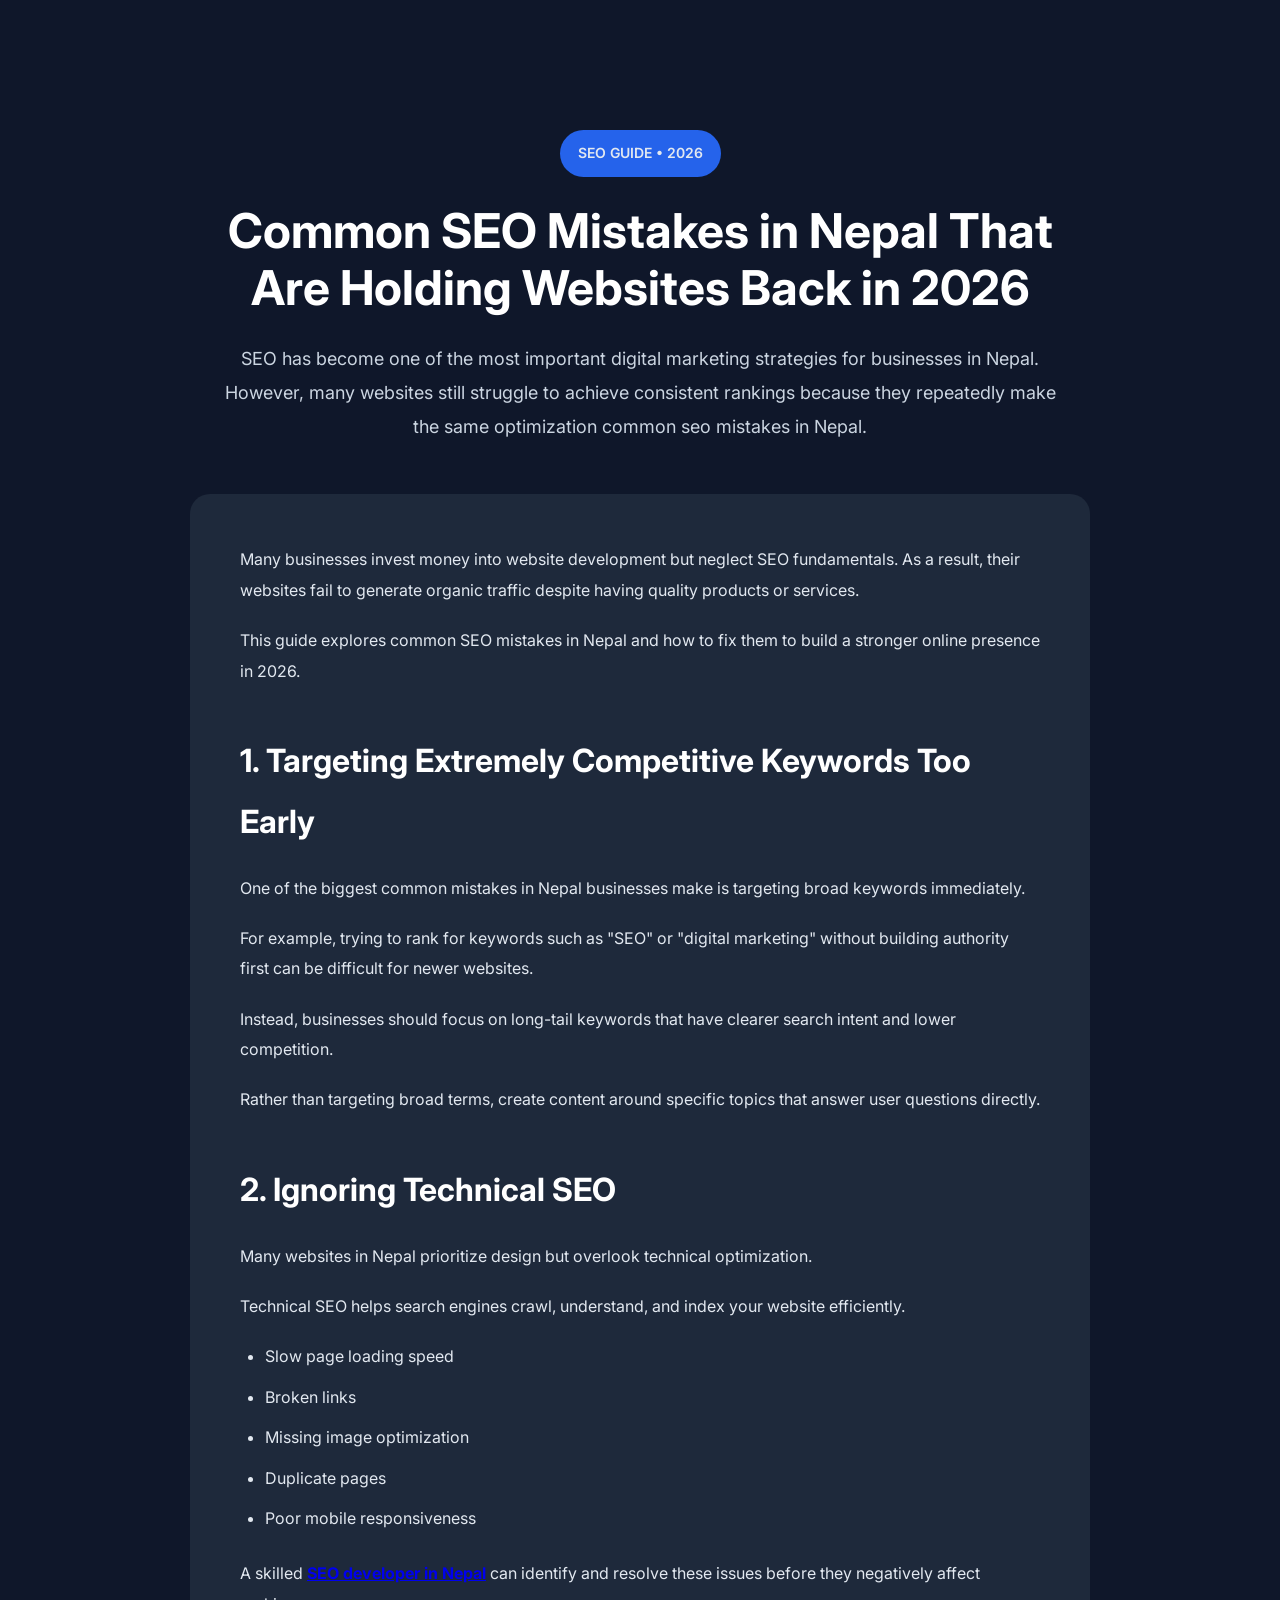
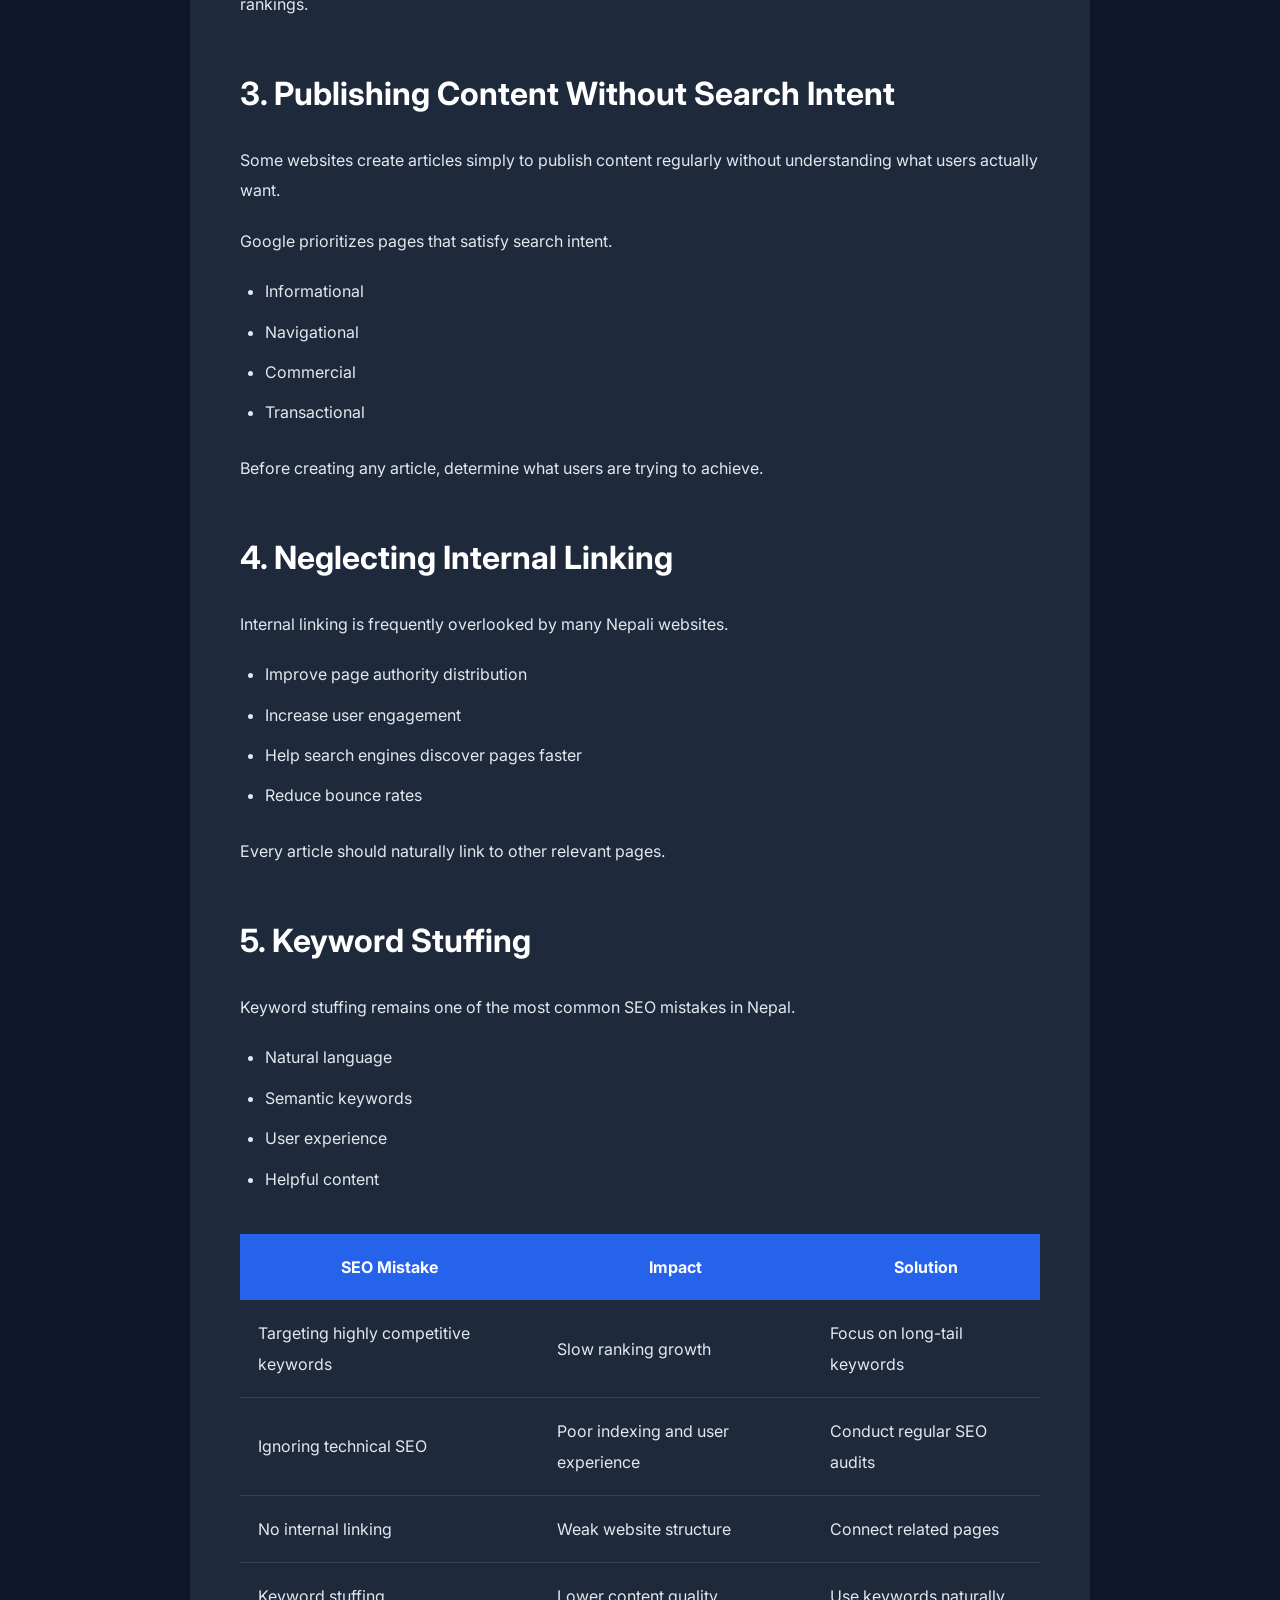
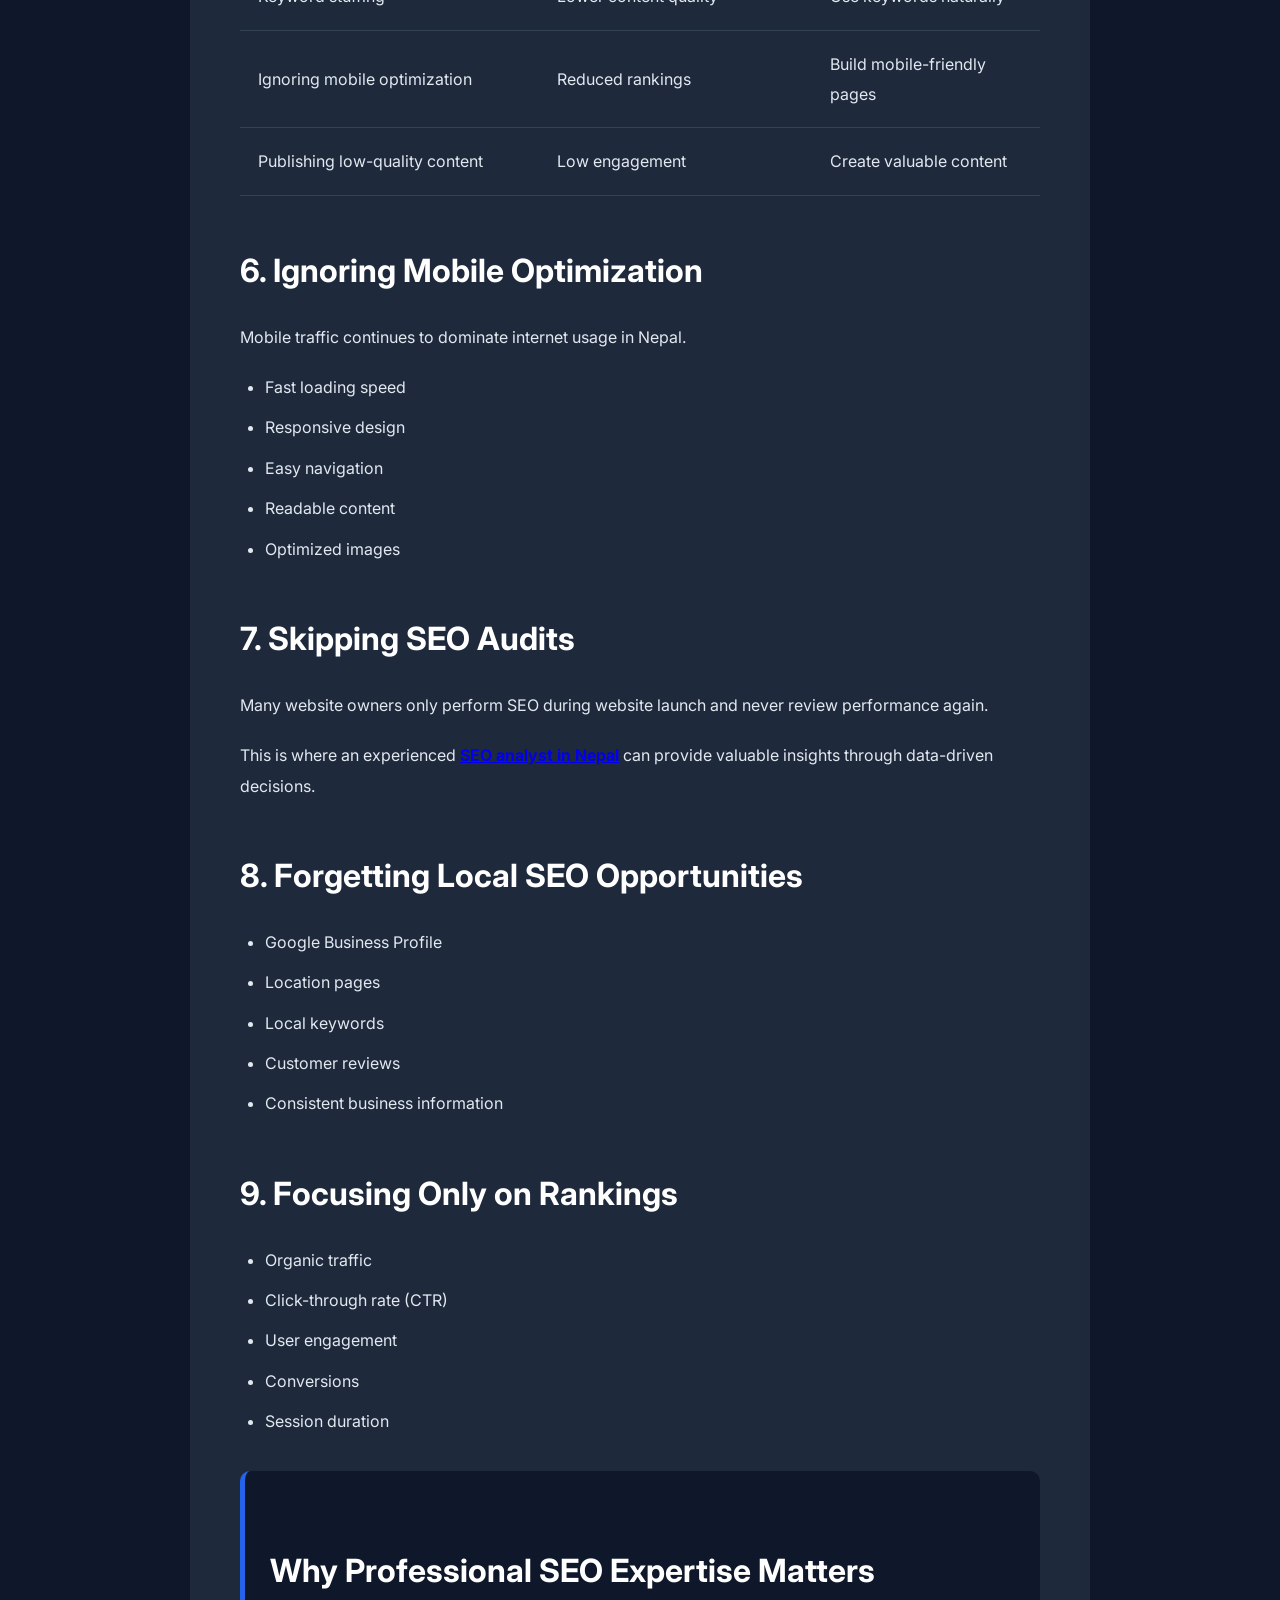
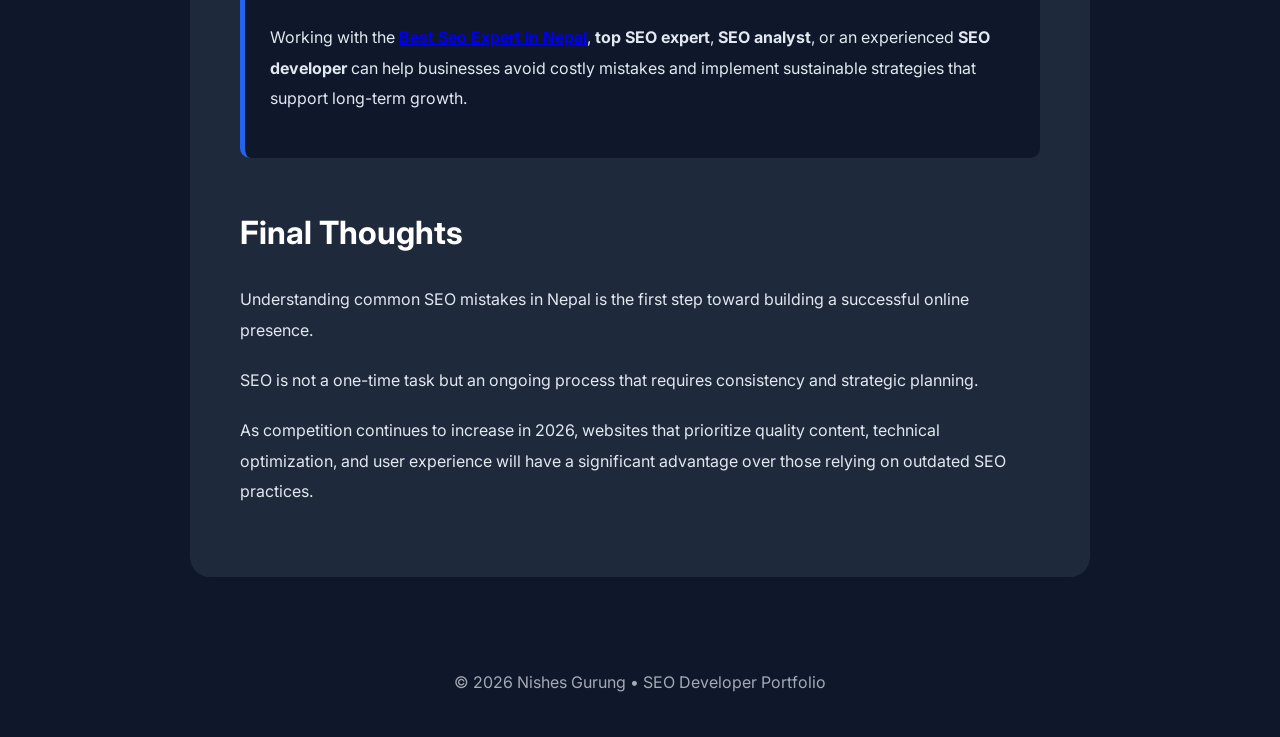
==== blog/index.html @ ce0e00e8 "new Changes" ====
<!DOCTYPE html>
<html lang="en">

<head>

    <meta charset="UTF-8">

    <meta name="viewport" content="width=device-width, initial-scale=1.0">

    <title>Common SEO Mistakes in Nepal | Nishes Gurung</title>

    <meta name="description"
        content="Learn the common SEO mistakes in Nepal and discover practical solutions to improve website rankings in 2026.">

    <link rel="preconnect" href="https://fonts.googleapis.com">

    <link rel="preconnect" href="https://fonts.gstatic.com" crossorigin>

    <link href="https://fonts.googleapis.com/css2?family=Inter:wght@300;400;500;600;700;800&display=swap"
        rel="stylesheet">
    <link rel="stylesheet" href="blog.css">


</head>

<body>

    <div class="container">

        <div class="blog-header">

            <div class="badge">

                SEO GUIDE • 2026

            </div>

            <h1>

                Common SEO Mistakes in Nepal That Are Holding Websites Back in 2026

            </h1>

            <p class="intro">

                SEO has become one of the most important digital marketing strategies for businesses in Nepal. However,
                many websites still struggle to achieve consistent rankings because they repeatedly make the same
                optimization common seo mistakes in Nepal.

            </p>

        </div>

        <div class="article">

            <p>

                Many businesses invest money into website development but neglect SEO fundamentals. As a result, their
                websites fail to generate organic traffic despite having quality products or services.

            </p>

            <p>

                This guide explores common SEO mistakes in Nepal and how to fix them to build a stronger online presence
                in 2026.

            </p>

            <h2>1. Targeting Extremely Competitive Keywords Too Early</h2>

            <p>

                One of the biggest common mistakes in Nepal businesses make is targeting broad keywords immediately.

            </p>

            <p>

                For example, trying to rank for keywords such as "SEO" or "digital marketing" without building authority
                first can be difficult for newer websites.

            </p>

            <p>

                Instead, businesses should focus on long-tail keywords that have clearer search intent and lower
                competition.

            </p>

            <p>

                Rather than targeting broad terms, create content around specific topics that answer user questions
                directly.

            </p>

            <h2>2. Ignoring Technical SEO</h2>

            <p>

                Many websites in Nepal prioritize design but overlook technical optimization.

            </p>

            <p>

                Technical SEO helps search engines crawl, understand, and index your website efficiently.

            </p>

            <ul>

                <li>Slow page loading speed</li>

                <li>Broken links</li>

                <li>Missing image optimization</li>

                <li>Duplicate pages</li>

                <li>Poor mobile responsiveness</li>

            </ul>

            <p>

                A skilled <strong><a href="https://grgnishes.com.np/">SEO developer in Nepal</a></strong> can identify and resolve these issues before they negatively
                affect rankings.

            </p>

            <h2>3. Publishing Content Without Search Intent</h2>

            <p>

                Some websites create articles simply to publish content regularly without understanding what users
                actually want.

            </p>

            <p>

                Google prioritizes pages that satisfy search intent.

            </p>

            <ul>

                <li>Informational</li>

                <li>Navigational</li>

                <li>Commercial</li>

                <li>Transactional</li>

            </ul>

            <p>

                Before creating any article, determine what users are trying to achieve.

            </p>

            <h2>4. Neglecting Internal Linking</h2>

            <p>

                Internal linking is frequently overlooked by many Nepali websites.

            </p>

            <ul>

                <li>Improve page authority distribution</li>

                <li>Increase user engagement</li>

                <li>Help search engines discover pages faster</li>

                <li>Reduce bounce rates</li>

            </ul>

            <p>

                Every article should naturally link to other relevant pages.

            </p>

            <h2>5. Keyword Stuffing</h2>

            <p>

                Keyword stuffing remains one of the most common SEO mistakes in Nepal.

            </p>

            <ul>

                <li>Natural language</li>

                <li>Semantic keywords</li>

                <li>User experience</li>

                <li>Helpful content</li>

            </ul>

            <div class="table-container">

                <table>

                    <thead>

                        <tr>

                            <th>SEO Mistake</th>

                            <th>Impact</th>

                            <th>Solution</th>

                        </tr>

                    </thead>

                    <tbody>

                        <tr>

                            <td>Targeting highly competitive keywords</td>

                            <td>Slow ranking growth</td>

                            <td>Focus on long-tail keywords</td>

                        </tr>

                        <tr>

                            <td>Ignoring technical SEO</td>

                            <td>Poor indexing and user experience</td>

                            <td>Conduct regular SEO audits</td>

                        </tr>

                        <tr>

                            <td>No internal linking</td>

                            <td>Weak website structure</td>

                            <td>Connect related pages</td>

                        </tr>

                        <tr>

                            <td>Keyword stuffing</td>

                            <td>Lower content quality</td>

                            <td>Use keywords naturally</td>

                        </tr>

                        <tr>

                            <td>Ignoring mobile optimization</td>

                            <td>Reduced rankings</td>

                            <td>Build mobile-friendly pages</td>

                        </tr>

                        <tr>

                            <td>Publishing low-quality content</td>

                            <td>Low engagement</td>

                            <td>Create valuable content</td>

                        </tr>

                    </tbody>

                </table>

            </div>

            <h2>6. Ignoring Mobile Optimization</h2>

            <p>

                Mobile traffic continues to dominate internet usage in Nepal.

            </p>

            <ul>

                <li>Fast loading speed</li>

                <li>Responsive design</li>

                <li>Easy navigation</li>

                <li>Readable content</li>

                <li>Optimized images</li>

            </ul>

            <h2>7. Skipping SEO Audits</h2>

            <p>

                Many website owners only perform SEO during website launch and never review performance again.

            </p>

            <p>

                This is where an experienced <strong><a href="https://grgnishes.com.np/">SEO analyst in Nepal</a></strong> can provide valuable insights through
                data-driven decisions.

            </p>

            <h2>8. Forgetting Local SEO Opportunities</h2>

            <ul>

                <li>Google Business Profile</li>

                <li>Location pages</li>

                <li>Local keywords</li>

                <li>Customer reviews</li>

                <li>Consistent business information</li>

            </ul>

            <h2>9. Focusing Only on Rankings</h2>

            <ul>

                <li>Organic traffic</li>

                <li>Click-through rate (CTR)</li>

                <li>User engagement</li>

                <li>Conversions</li>

                <li>Session duration</li>

            </ul>

            <div class="highlight">

                <h2>Why Professional SEO Expertise Matters</h2>

                <p>

                    Working with the <strong><a href="https://grgnishes.com.np/">Best Seo Expert in Nepal</a></strong>, <strong>top SEO expert</strong>, <strong>SEO
                        analyst</strong>, or an experienced <strong>SEO developer</strong> can help businesses avoid
                    costly mistakes and implement sustainable strategies that support long-term growth.

                </p>

            </div>

            <h2>Final Thoughts</h2>

            <p>

                Understanding common SEO mistakes in Nepal is the first step toward building a successful online
                presence.

            </p>

            <p>

                SEO is not a one-time task but an ongoing process that requires consistency and strategic planning.

            </p>

            <p>

                As competition continues to increase in 2026, websites that prioritize quality content, technical
                optimization, and user experience will have a significant advantage over those relying on outdated SEO
                practices.

            </p>

        </div>

    </div>

    <footer>

        © 2026 Nishes Gurung • SEO Developer Portfolio

    </footer>

</body>

</html>
---- blog/blog.css ----
*{
margin:0;
padding:0;
box-sizing:border-box;
}

body{

font-family:'Inter',sans-serif;

background:#0f172a;

color:#e2e8f0;

line-height:1.9;
}

.container{

max-width:950px;

margin:auto;

padding:50px 25px;
}

.blog-header{

text-align:center;

padding:80px 0 50px;
}

.badge{

display:inline-block;

background:#2563eb;

padding:10px 18px;

border-radius:30px;

font-size:14px;

font-weight:600;

margin-bottom:25px;
}

h1{

font-size:48px;

line-height:1.2;

margin-bottom:25px;

color:#fff;
}

.intro{

font-size:18px;

color:#cbd5e1;

max-width:850px;

margin:auto;
}

.article{

background:#1e293b;

padding:50px;

border-radius:20px;
}

h2{

margin-top:45px;

margin-bottom:20px;

font-size:32px;

color:#fff;
}

p{

margin-bottom:20px;
}

ul{

padding-left:25px;

margin-bottom:25px;
}

li{

margin-bottom:10px;
}

.table-container{

overflow-x:auto;

margin:40px 0;
}

table{

width:100%;

border-collapse:collapse;
}

th{

background:#2563eb;

padding:18px;

color:#fff;
}

td{

padding:18px;

border-bottom:1px solid #334155;
}

tr:hover{

background:#273449;
}

.highlight{

background:#0f172a;

border-left:5px solid #2563eb;

padding:25px;

margin:35px 0;

border-radius:10px;
}

footer{

text-align:center;

padding:40px;

opacity:.7;
}

@media(max-width:768px){

h1{

font-size:34px;
}

.article{

padding:30px;
}

h2{

font-size:28px;
}

}
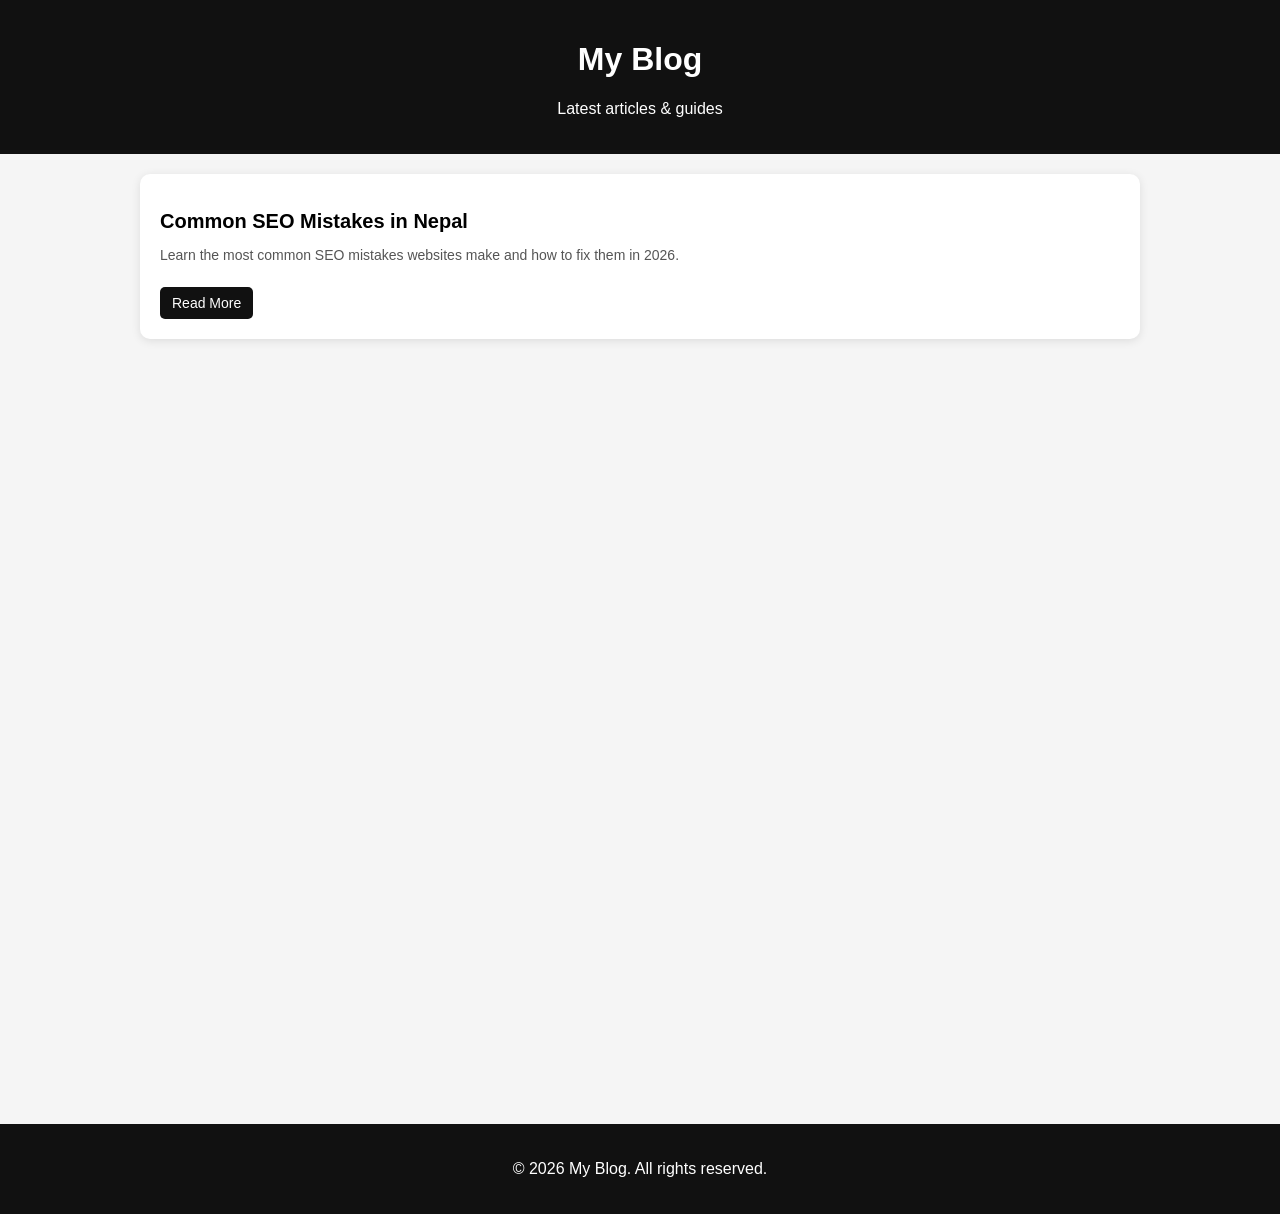
==== commit 16d9391e: "updated" ====
--- a/blog/index.html
+++ b/blog/index.html
@@ -2,416 +2,113 @@
 <html lang="en">
 
 <head>
+  <meta charset="UTF-8">
+  <meta name="viewport" content="width=device-width, initial-scale=1.0">
 
-    <meta charset="UTF-8">
+  <title>My Blog | Latest Articles</title>
+  <meta name="description" content="Read latest blog articles about SEO, digital marketing, and web development.">
 
-    <meta name="viewport" content="width=device-width, initial-scale=1.0">
+  <style>
+    body {
+      margin: 0;
+      font-family: Arial, sans-serif;
+      background: #f5f5f5;
+      height: 100vh;
+    }
 
-    <title>Common SEO Mistakes in Nepal | Nishes Gurung</title>
+    header {
+      background: #111;
+      color: #fff;
+      padding: 20px;
+      text-align: center;
+    }
 
-    <meta name="description"
-        content="Learn the common SEO mistakes in Nepal and discover practical solutions to improve website rankings in 2026.">
+    .container {
+      max-width: 1000px;
+      margin: auto;
+      padding: 20px;
+      height: 100vh;
+    }
 
-    <link rel="preconnect" href="https://fonts.googleapis.com">
+    .blog-grid {
+      display: grid;
+      grid-template-columns: repeat(auto-fit, minmax(280px, 1fr));
+      gap: 20px;
+    }
 
-    <link rel="preconnect" href="https://fonts.gstatic.com" crossorigin>
+    .card {
+      background: #fff;
+      padding: 20px;
+      border-radius: 10px;
+      box-shadow: 0 2px 10px rgba(0,0,0,0.1);
+      transition: 0.3s;
+    }
 
-    <link href="https://fonts.googleapis.com/css2?family=Inter:wght@300;400;500;600;700;800&display=swap"
-        rel="stylesheet">
-    <link rel="stylesheet" href="blog.css">
+    .card:hover {
+      transform: translateY(-5px);
+    }
 
+    .card h2 {
+      font-size: 20px;
+      margin-bottom: 10px;
+    }
 
+    .card p {
+      font-size: 14px;
+      color: #555;
+    }
+
+    .read-more {
+      display: inline-block;
+      margin-top: 10px;
+      padding: 8px 12px;
+      background: #111;
+      color: #fff;
+      text-decoration: none;
+      border-radius: 5px;
+      font-size: 14px;
+    }
+
+    .read-more:hover {
+      background: #333;
+    }
+
+    footer {
+      text-align: center;
+      padding: 20px;
+      margin-top: 30px;
+      background: #111;
+      color: #fff;
+    }
+  </style>
 </head>
 
 <body>
 
-    <div class="container">
+  <header>
+    <h1>My Blog</h1>
+    <p>Latest articles & guides</p>
+  </header>
 
-        <div class="blog-header">
+  <div class="container">
 
-            <div class="badge">
+    <div class="blog-grid">
 
-                SEO GUIDE • 2026
+      <!-- Blog Post 1 -->
+      <div class="card">
+        <h2>Common SEO Mistakes in Nepal</h2>
+        <p>Learn the most common SEO mistakes websites make and how to fix them in 2026.</p>
+        <a class="read-more" href="common-seo-mistakes">Read More</a>
+      </div>
 
-            </div>
-
-            <h1>
-
-                Common SEO Mistakes in Nepal That Are Holding Websites Back in 2026
-
-            </h1>
-
-            <p class="intro">
-
-                SEO has become one of the most important digital marketing strategies for businesses in Nepal. However,
-                many websites still struggle to achieve consistent rankings because they repeatedly make the same
-                optimization common seo mistakes in Nepal.
-
-            </p>
-
-        </div>
-
-        <div class="article">
-
-            <p>
-
-                Many businesses invest money into website development but neglect SEO fundamentals. As a result, their
-                websites fail to generate organic traffic despite having quality products or services.
-
-            </p>
-
-            <p>
-
-                This guide explores common SEO mistakes in Nepal and how to fix them to build a stronger online presence
-                in 2026.
-
-            </p>
-
-            <h2>1. Targeting Extremely Competitive Keywords Too Early</h2>
-
-            <p>
-
-                One of the biggest common mistakes in Nepal businesses make is targeting broad keywords immediately.
-
-            </p>
-
-            <p>
-
-                For example, trying to rank for keywords such as "SEO" or "digital marketing" without building authority
-                first can be difficult for newer websites.
-
-            </p>
-
-            <p>
-
-                Instead, businesses should focus on long-tail keywords that have clearer search intent and lower
-                competition.
-
-            </p>
-
-            <p>
-
-                Rather than targeting broad terms, create content around specific topics that answer user questions
-                directly.
-
-            </p>
-
-            <h2>2. Ignoring Technical SEO</h2>
-
-            <p>
-
-                Many websites in Nepal prioritize design but overlook technical optimization.
-
-            </p>
-
-            <p>
-
-                Technical SEO helps search engines crawl, understand, and index your website efficiently.
-
-            </p>
-
-            <ul>
-
-                <li>Slow page loading speed</li>
-
-                <li>Broken links</li>
-
-                <li>Missing image optimization</li>
-
-                <li>Duplicate pages</li>
-
-                <li>Poor mobile responsiveness</li>
-
-            </ul>
-
-            <p>
-
-                A skilled <strong><a href="https://grgnishes.com.np/">SEO developer in Nepal</a></strong> can identify and resolve these issues before they negatively
-                affect rankings.
-
-            </p>
-
-            <h2>3. Publishing Content Without Search Intent</h2>
-
-            <p>
-
-                Some websites create articles simply to publish content regularly without understanding what users
-                actually want.
-
-            </p>
-
-            <p>
-
-                Google prioritizes pages that satisfy search intent.
-
-            </p>
-
-            <ul>
-
-                <li>Informational</li>
-
-                <li>Navigational</li>
-
-                <li>Commercial</li>
-
-                <li>Transactional</li>
-
-            </ul>
-
-            <p>
-
-                Before creating any article, determine what users are trying to achieve.
-
-            </p>
-
-            <h2>4. Neglecting Internal Linking</h2>
-
-            <p>
-
-                Internal linking is frequently overlooked by many Nepali websites.
-
-            </p>
-
-            <ul>
-
-                <li>Improve page authority distribution</li>
-
-                <li>Increase user engagement</li>
-
-                <li>Help search engines discover pages faster</li>
-
-                <li>Reduce bounce rates</li>
-
-            </ul>
-
-            <p>
-
-                Every article should naturally link to other relevant pages.
-
-            </p>
-
-            <h2>5. Keyword Stuffing</h2>
-
-            <p>
-
-                Keyword stuffing remains one of the most common SEO mistakes in Nepal.
-
-            </p>
-
-            <ul>
-
-                <li>Natural language</li>
-
-                <li>Semantic keywords</li>
-
-                <li>User experience</li>
-
-                <li>Helpful content</li>
-
-            </ul>
-
-            <div class="table-container">
-
-                <table>
-
-                    <thead>
-
-                        <tr>
-
-                            <th>SEO Mistake</th>
-
-                            <th>Impact</th>
-
-                            <th>Solution</th>
-
-                        </tr>
-
-                    </thead>
-
-                    <tbody>
-
-                        <tr>
-
-                            <td>Targeting highly competitive keywords</td>
-
-                            <td>Slow ranking growth</td>
-
-                            <td>Focus on long-tail keywords</td>
-
-                        </tr>
-
-                        <tr>
-
-                            <td>Ignoring technical SEO</td>
-
-                            <td>Poor indexing and user experience</td>
-
-                            <td>Conduct regular SEO audits</td>
-
-                        </tr>
-
-                        <tr>
-
-                            <td>No internal linking</td>
-
-                            <td>Weak website structure</td>
-
-                            <td>Connect related pages</td>
-
-                        </tr>
-
-                        <tr>
-
-                            <td>Keyword stuffing</td>
-
-                            <td>Lower content quality</td>
-
-                            <td>Use keywords naturally</td>
-
-                        </tr>
-
-                        <tr>
-
-                            <td>Ignoring mobile optimization</td>
-
-                            <td>Reduced rankings</td>
-
-                            <td>Build mobile-friendly pages</td>
-
-                        </tr>
-
-                        <tr>
-
-                            <td>Publishing low-quality content</td>
-
-                            <td>Low engagement</td>
-
-                            <td>Create valuable content</td>
-
-                        </tr>
-
-                    </tbody>
-
-                </table>
-
-            </div>
-
-            <h2>6. Ignoring Mobile Optimization</h2>
-
-            <p>
-
-                Mobile traffic continues to dominate internet usage in Nepal.
-
-            </p>
-
-            <ul>
-
-                <li>Fast loading speed</li>
-
-                <li>Responsive design</li>
-
-                <li>Easy navigation</li>
-
-                <li>Readable content</li>
-
-                <li>Optimized images</li>
-
-            </ul>
-
-            <h2>7. Skipping SEO Audits</h2>
-
-            <p>
-
-                Many website owners only perform SEO during website launch and never review performance again.
-
-            </p>
-
-            <p>
-
-                This is where an experienced <strong><a href="https://grgnishes.com.np/">SEO analyst in Nepal</a></strong> can provide valuable insights through
-                data-driven decisions.
-
-            </p>
-
-            <h2>8. Forgetting Local SEO Opportunities</h2>
-
-            <ul>
-
-                <li>Google Business Profile</li>
-
-                <li>Location pages</li>
-
-                <li>Local keywords</li>
-
-                <li>Customer reviews</li>
-
-                <li>Consistent business information</li>
-
-            </ul>
-
-            <h2>9. Focusing Only on Rankings</h2>
-
-            <ul>
-
-                <li>Organic traffic</li>
-
-                <li>Click-through rate (CTR)</li>
-
-                <li>User engagement</li>
-
-                <li>Conversions</li>
-
-                <li>Session duration</li>
-
-            </ul>
-
-            <div class="highlight">
-
-                <h2>Why Professional SEO Expertise Matters</h2>
-
-                <p>
-
-                    Working with the <strong><a href="https://grgnishes.com.np/">Best Seo Expert in Nepal</a></strong>, <strong>top SEO expert</strong>, <strong>SEO
-                        analyst</strong>, or an experienced <strong>SEO developer</strong> can help businesses avoid
-                    costly mistakes and implement sustainable strategies that support long-term growth.
-
-                </p>
-
-            </div>
-
-            <h2>Final Thoughts</h2>
-
-            <p>
-
-                Understanding common SEO mistakes in Nepal is the first step toward building a successful online
-                presence.
-
-            </p>
-
-            <p>
-
-                SEO is not a one-time task but an ongoing process that requires consistency and strategic planning.
-
-            </p>
-
-            <p>
-
-                As competition continues to increase in 2026, websites that prioritize quality content, technical
-                optimization, and user experience will have a significant advantage over those relying on outdated SEO
-                practices.
-
-            </p>
-
-        </div>
 
     </div>
 
-    <footer>
+  </div>
 
-        © 2026 Nishes Gurung • SEO Developer Portfolio
-
-    </footer>
+  <footer>
+    <p>© 2026 My Blog. All rights reserved.</p>
+  </footer>
 
 </body>
-
 </html>
